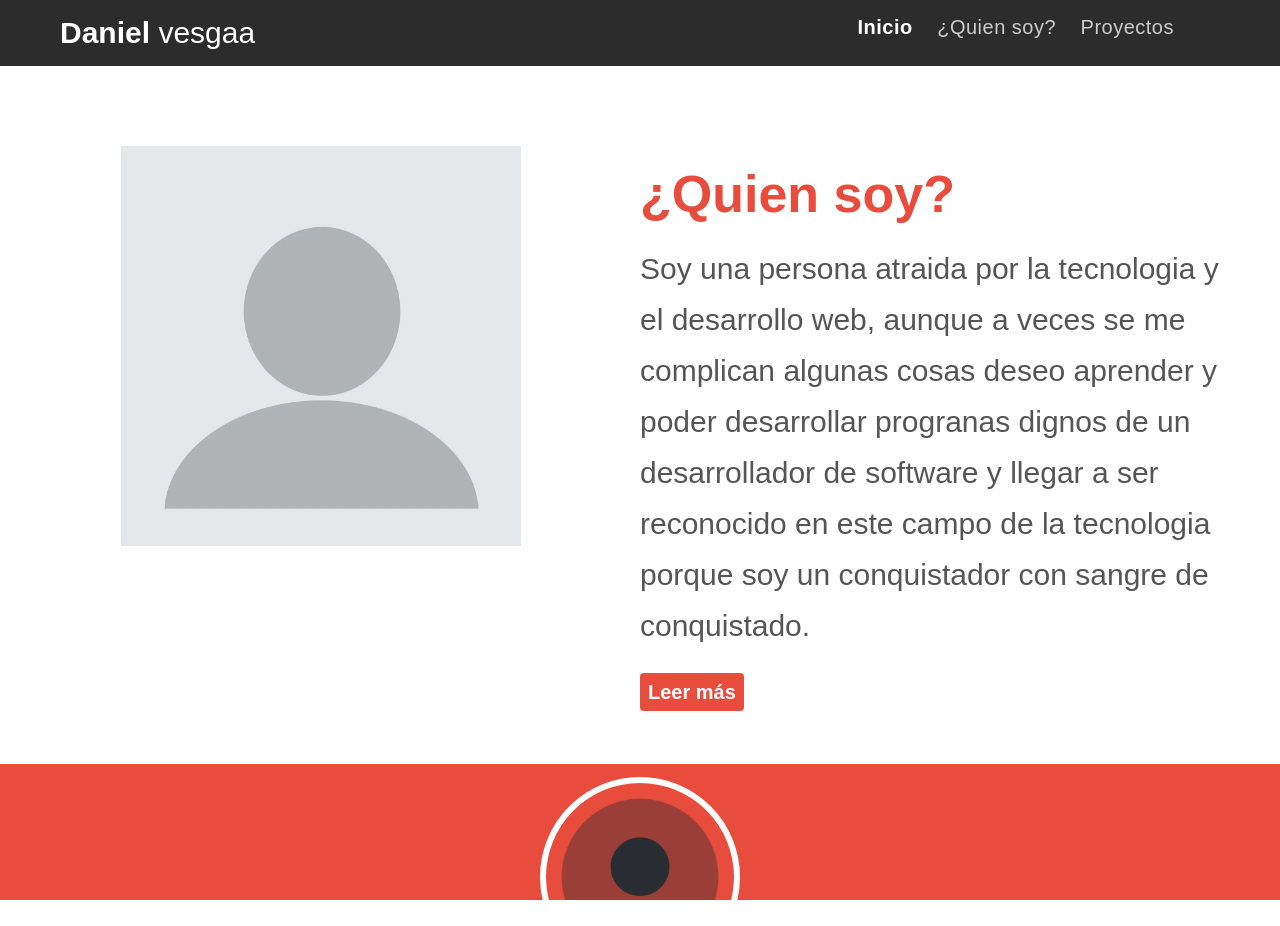
==== QUIEN SOY/index.html @ c11bd4df "Add files via upload" ====
<!DOCTYPE html>
<html lang="es">

<head>
    <meta charset="UTF-8">
    <title>Daniel vesga</title>
    <link rel="stylesheet" href="styles.css">
</head>

<body>

    <!-- NAV FIJO ARRIBA -->
    <nav>
        <span class="nombre-nav"><b>Daniel </b>vesgaa</span>
        <span class="enlaces-nav">
            <a href="#inicio" class="activo">Inicio</a>
            <a href="#quien">¿Quien soy?</a>
            <a href="#proyectos">Proyectos</a>
        </span>
    </nav>

    <!-- CONTENIDO QUE SCROLLEA -->
    <main>

        <!-- SECCIÓN 1: HERO -->
        <section class="inicio" id="inicio">
            <div class="imagen-inicio">
                <img style="height: 400px; width: 600px;" src="imagenes/blank-profile-picture-973460_1280.webp" alt="Ilustración">
            </div>
            <div class="texto-inicio">
                <h1>¿Quien soy?</h1>
                <p>Soy una persona atraida por la tecnologia y el desarrollo web, aunque a veces se me complican algunas
                    cosas
                    deseo aprender y poder desarrollar progranas dignos de un desarrollador de software y llegar a ser
                    reconocido
                    en este campo de la tecnologia porque soy un conquistador con sangre de conquistado.</p>
                <a href="#quien" class="boton-rojo">Leer más</a>
            </div>
        </section>

        <!-- SECCIÓN 2: QUIEN SOY -->
        <section class="quien-soy" id="quien">
            <img class="foto-perfil" src="imagenes/profile_circle_icon_242774.webp" alt="Daniel vesga">
            <p style="color: white; font-size: 30px;">
                "soy un estudiante de analisis y desarrollo de sotfware expandiendo mis conocimientos en html y css en el momento buscando elaborar trabajos dignos del titulo
                y porder seguir ampliando mis capacidades ya que esta carrera tiene un sin fin de conocimiento que uno puede adquirir ."
            <p style="color: white; font-size: 30px;">- Daniel vesga</p>
        </section>

        <!-- SECCIÓN 3: PROYECTOS -->
        <section class="proyectos" id="proyectos">
            <h2>Mis proyectos</h2>
            <div class="contenedor-tarjetas">

                <div class="tarjeta">
                    <img src="imagenes/images.png" alt="Proyecto 1">
                    <div class="cuerpo-tarjeta">
                        <h3>Hoja De Vida</h3>
                        <p>Proyecto donde diseñamos nuestra hoja de vida usando conceptos basicos con HTML y CSS,
                            colocando a prueba nuestros conomientos hasta el momento.</p>
                        <a href="#" class="boton-rojo">Ver proyecto</a>
                    </div>
                </div>

                <div class="tarjeta">
                    <img src="imagenes/printable-tickets-for-prizes-26.jpg" alt="Proyecto 2">
                    <div class="cuerpo-tarjeta">
                        <h3>Ticket evento</h3>
                        <p>Proyecto para aprender a usar diferentes colores y tonalidades en CSS sacando nuestra capacidad
                            artistica con esta herramienta y consiguiendo un diseño agradable al ojo.</p>
                        <a href="#" class="boton-rojo">Ver proyecto</a>
                    </div>
                </div>

                <div class="tarjeta">
                    <img src="imagenes/blank-profile-picture-973460_1280.webp" alt="Proyecto 3">
                    <div class="cuerpo-tarjeta">
                        <h3>Quien Soy</h3>
                        <p>Proyecto donde se construye una pagina imitando el diseño de otra como ejemplo
                            y hacerla lo mas funcional posible con caracteristicas nuestras de quienes creemos ser. </p>
                        <a href="#" class="boton-rojo">Ver proyecto</a>
                    </div>
                </div>

                <div class="tarjeta">
                    <img src="imagenes/portafolio-evidencias.jpg" alt="Proyecto 4">
                    <div class="cuerpo-tarjeta">
                        <h3>Portafolio</h3>
                        <p>Proyecto donde crearemos una pagina para ser usada como nuestro portafolio y poder 
                            llevar las evidencias de todos los demas proyectos que hemos y sigamos haciendo mas adelante.</p>
                        <a href="#" class="boton-rojo">Ver proyecto</a>
                    </div>
                </div>

            </div>
        </section>

        <!-- PIE DE PÁGINA -->
        <footer>
            <b>
                <p class="footer">© 2026 Daniel mauricio vesga — Todos los derechos reservados  </p>
            </b>
        </footer>

    </main>

</body>

</html>
---- QUIEN SOY/styles.css ----
* {
  margin: 0; /* elimina el margen por defecto del navegador */
  padding: 0; /* elimina el relleno por defecto del navegador */
  box-sizing: border-box; /* el borde y relleno no agrandan el tamaño del elemento */
}

html, body {
  height: 100vh; /* ocupa el 100% de la altura de la pantalla */
  overflow: hidden; /* impide que la página completa haga scroll */
  font-family:
    "Segoe UI", "Helvetica Neue", sans-serif; /* fuente general de toda la página */
}

/*NAV*/
nav {
  background: #2c2c2c; /* color de fondo oscuro */
  padding: 15px 60px ; /* espacio interno arriba/abajo y lados */
  overflow: hidden; /* contiene los elementos flotantes internos */
}

.nombre-nav {
  float: left; /* empuja el nombre al extremo izquierdo */
  color: white; /* color del texto */
  font-size: 30px; /* tamaño de la fuente */
  font-weight: 300; /* grosor fino de la fuente */
  line-height: 1.2; /* altura de línea para centrar verticalmente */
}

.nombre-nav strong {
  font-weight: 700; /* negrilla para el primer nombre */
}

.enlaces-nav {
  float: right; /* empuja los enlaces al extremo derecho */
  line-height: 1.2; /* altura de línea para alinear con el nombre */
  margin-right: 46px;/* empuja los enlaces hacia abajo para abajo*/
}

.enlaces-nav a {
  color: #cccccc; /* color gris claro para los enlaces */
  text-decoration: none; /* quita el subrayado de los enlaces */
  margin-left: 20px; /* separación entre cada enlace */
  font-size: 20px; /* tamaño de fuente de los enlaces */
  letter-spacing: 0.5px; /* espacio entre letras */
  transition: color 0.2s; /* animación suave al cambiar de color */
}

.enlaces-nav a:hover,
.enlaces-nav a.activo {
  color: white; /* color blanco al pasar el mouse o estar activo */
  font-weight: 600; /* un poco más grueso al estar activo */
}

/*MAIN*/
main {
  height: calc(
    100vh - 40px
  ); /* altura total de pantalla menos el alto del nav */
  overflow-y: auto; /* solo este contenedor hace scroll vertical */
}

/*SECCIÓN 1 — INICIO*/
.inicio {
  background: #ffffff; /* fondo blanco */
  padding: 60px 60px; /* espacio interno generoso */
  overflow: hidden; /* contiene los floats internos */
  min-height: 420px; /* altura mínima para que no quede muy pequeña */
}

.imagen-inicio {
  float: left; /* la imagen flota a la izquierda */
  width: 45%; /* ocupa el 45% del ancho */
  text-align: center; /* centra la imagen dentro del contenedor */
  padding-top: 20px; /* baja un poco la imagen */
}

.imagen-inicio img {
  width: 100%; /* la imagen ocupa todo el ancho de su contenedor */
  max-width: 400px; /* pero no más de 380px */
}

.texto-inicio {
  float: right; /* el texto flota a la derecha */
  width: 50%; /* ocupa el 50% del ancho */
  padding-top: 40px; /* baja el texto para centrarlo visualmente */
}

.texto-inicio h1 {
  font-size: 52px; /* título grande */
  font-weight: 700; /* negrilla */
  color: #e74c3c; /* color rojo */
  margin-bottom: 20px; /* espacio debajo del título */
  line-height: 1.1; /* altura de línea compacta */
}

.texto-inicio p {
  font-size: 30px; /* tamaño del párrafo */
  color: #555; /* gris oscuro para el texto */
  line-height: 1.7; /* altura de línea para legibilidad */
  margin-bottom: 30px; /* espacio antes del botón */
}



.boton-rojo {
  background: #e74c3c; /* fondo rojo */
  color: white; /* texto blanco */
  border: none; /* sin borde */
  padding: 8px 8px; /* espacio interno del botón */
  font-size: 20px; /* tamaño de texto del botón */
  font-weight: 600; /* texto semi-negrilla */
  border-radius: 4px; /* esquinas ligeramente redondeadas */
  cursor: pointer; /* cursor de manita al pasar el mouse */
  text-decoration: none; /* quita subrayado si es un enlace */
  transition: background 0.2s; /* animación suave al hacer hover */
}

.boton-rojo:hover {
  background: #c0392b; /* rojo más oscuro al pasar el mouse */
}

/* SECCIÓN 2 — QUIEN SOY */
.quien-soy {
  background: #e74c3c;
  padding: 13px 60px 20px;
  text-align: center;
}

.foto-perfil {
  width: 200px; /* ancho fijo del avatar */
  height: 200px; /* alto fijo del avatar */
  border-radius: 50%; /* hace la imagen circular */
  border: 6px solid white; /* borde blanco alrededor del círculo */
  margin: 0 auto 20px auto; /* centra horizontalmente y agrega espacio abajo */
  object-fit: cover; /* recorta la imagen sin deformarla */
}

.quien-soy blockquote {
  font-size: 30px; /* texto grande para la cita */
  color: white; /* texto blanco */
  line-height: 1.7; /* espaciado entre líneas */
  max-width: 800px; /* ancho máximo para que no sea tan ancho */
  margin: 0 auto 16px auto; /* centra el bloque y agrega espacio abajo */
}

.quien-soy cite {
  color: rgba(255, 255, 255, 0.8); /* blanco semitransparente */
  font-size: 15px; /* tamaño pequeño para la firma */
  font-style: italic; /* cursiva para la firma */
}

/*SECCIÓN 3 — PROYECTOS*/
.proyectos {
  background: #f2f2f2; /* fondo gris claro */
  padding: 80px 60px; /* espacio interno */
  overflow: hidden; /* contiene los floats de las tarjetas */
}

.proyectos h2 {
  font-size: 38px; /* título de sección grande */
  font-weight: 700; /* negrilla */
  color: #333; /* gris oscuro */
  text-align: center; /* centrado */
  margin-bottom: 40px; /* espacio antes de las tarjetas */
}

.contenedor-tarjetas {
  overflow: hidden; /* contiene los floats de las tarjetas */
}

.tarjeta {
  float: left; /* las tarjetas flotan una al lado de la otra */
  width: 23%; /* cada tarjeta ocupa el 23% del ancho */
  margin-right: 2%; /* separación entre tarjetas */
  background: white; /* fondo blanco */
  border-radius: 4px; /* esquinas redondeadas */
  overflow: hidden; /* recorta la imagen a las esquinas redondeadas */
  box-shadow: 0 2px 8px rgba(0, 0, 0, 0.1); /* sombra suave */
  text-align: center; /* centra el contenido interno */
}

.tarjeta:last-child {
  margin-right: 0; /* la última tarjeta no tiene margen derecho */
}

.tarjeta img {
  width: 100%; /* la imagen ocupa todo el ancho de la tarjeta */
  height: 320px; /* altura fija para que todas queden iguales */
  object-fit: cover; /* recorta la imagen sin deformarla */
}

.cuerpo-tarjeta {
  padding: 20px 16px; /* espacio interno del texto de la tarjeta */
}

.cuerpo-tarjeta h3 {
  font-size: 20px; /* tamaño del título de la tarjeta */
  font-weight: 600; /* semi-negrilla */
  color: #333; /* gris oscuro */
  margin-bottom: 12px; /* espacio debajo del título */
}

.cuerpo-tarjeta p {
  font-size: 20px; /* texto pequeño de descripción */
  color: #777; /* gris medio */
  line-height: 1.6; /* espaciado entre líneas */
  margin-bottom: 20px; /* espacio antes del botón */
}

/*PIE DE PÁGINA*/
footer {
  background: #2c2c2c; /* fondo oscuro igual que el nav */
  color: #aaa; /* texto gris claro */
  font-size: 12px; /* texto pequeño */
   padding: 20px 40px 46px; /* espacio interno del footer */
  text-align: center;  /* centra el texto */

  
}

.footer {
  margin-left: 900px; /*texto hacia la derecha */
}
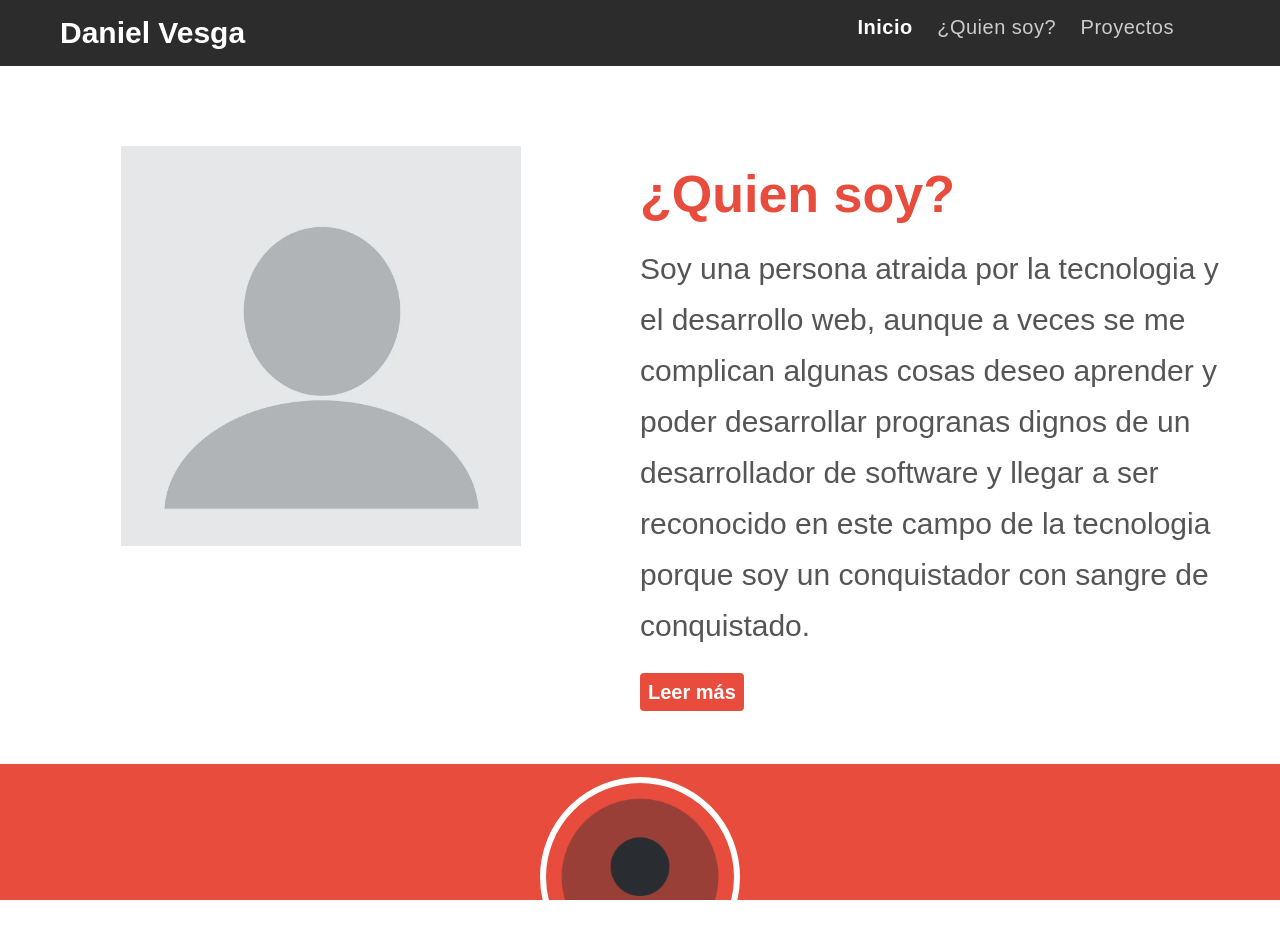
==== commit 37a2537c: "Update index.html" ====
--- a/QUIEN SOY/index.html
+++ b/QUIEN SOY/index.html
@@ -3,7 +3,7 @@
 
 <head>
     <meta charset="UTF-8">
-    <title>Daniel vesga</title>
+    <title>Daniel Vesga</title>
     <link rel="stylesheet" href="styles.css">
 </head>
 
@@ -11,7 +11,7 @@
 
     <!-- NAV FIJO ARRIBA -->
     <nav>
-        <span class="nombre-nav"><b>Daniel </b>vesgaa</span>
+        <span class="nombre-nav"><b>Daniel Vesga</b></span>
         <span class="enlaces-nav">
             <a href="#inicio" class="activo">Inicio</a>
             <a href="#quien">¿Quien soy?</a>
@@ -56,8 +56,7 @@
                     <img src="imagenes/images.png" alt="Proyecto 1">
                     <div class="cuerpo-tarjeta">
                         <h3>Hoja De Vida</h3>
-                        <p>Proyecto donde diseñamos nuestra hoja de vida usando conceptos basicos con HTML y CSS,
-                            colocando a prueba nuestros conomientos hasta el momento.</p>
+                        <p>Proyecto de práctica diseñado con HTML y CSS. Enfoque en la estructuración de datos y el uso de lógica de maquetación para crear interfaces limpias y funcionales con un diseño atractivo .</p>
                         <a href="#" class="boton-rojo">Ver proyecto</a>
                     </div>
                 </div>
@@ -106,4 +105,4 @@
 
 </body>
 
-</html>+</html>
